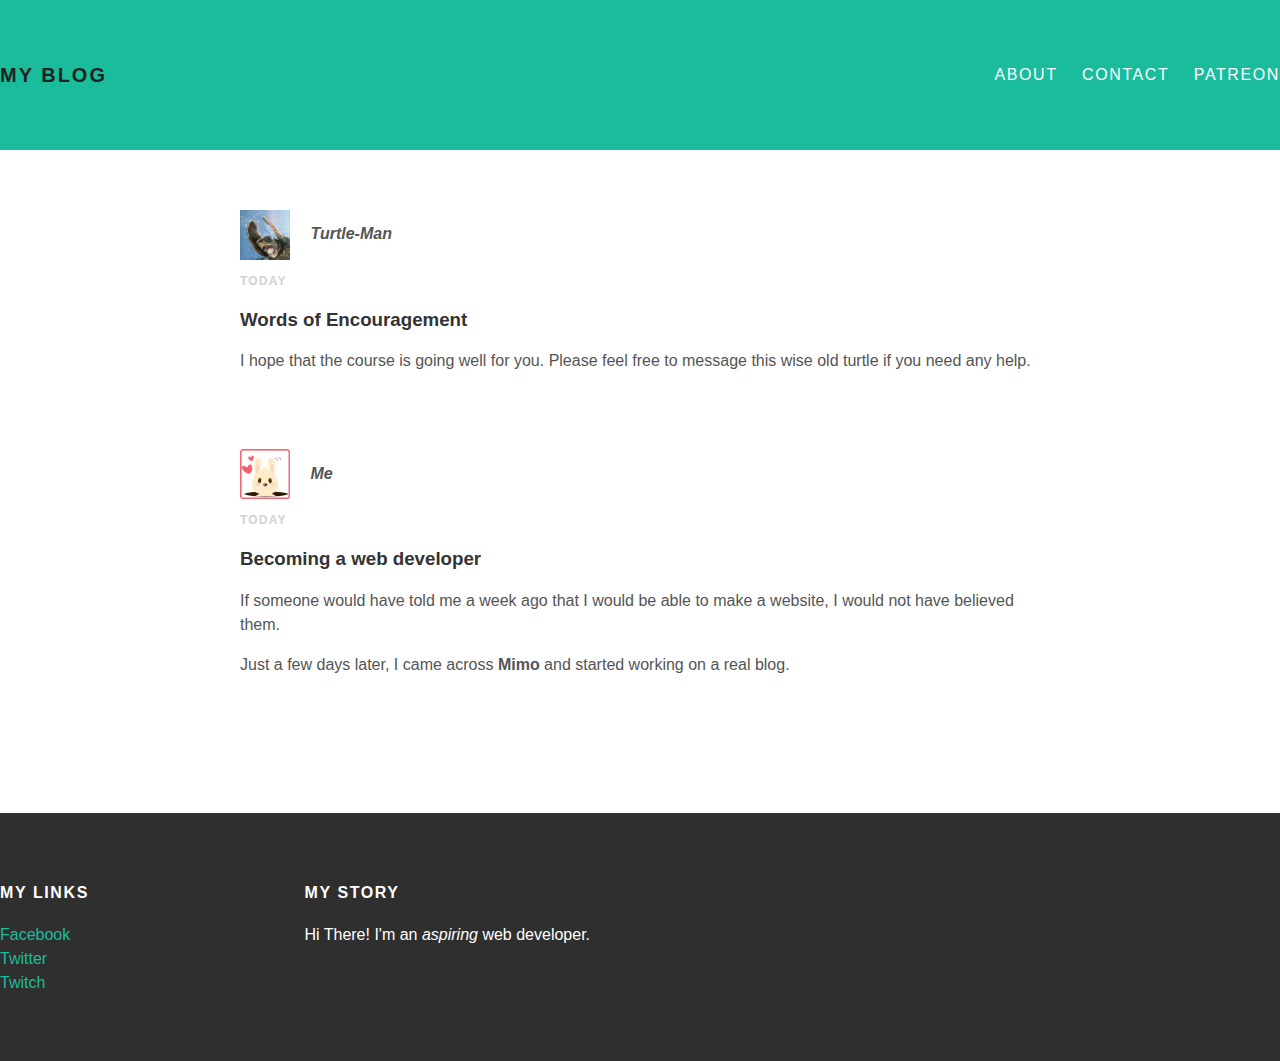
==== index.html @ 08892422 "Add files via upload" ====
<!DOCTYPE html>
<html>
 <head>
  <title>MY AMAZING BLOG</title>
  <link rel="stylesheet" type="text/css" href="styles.css">
 </head>
 <body>
  <div id="header">
   <div class="container">
    <a id="header-title" href="index.html">My Blog</a>
    <ul id="header-nav">
     <li><a href="About.html">About</a></li>
     <li><a href="mailto:jamanimate17@gmail.com">Contact</a></li>
     <li><a href="Patreon.html">Patreon</a></li>
    </ul>
   </div>
  </div>
  <div id="content">
    <div class="container">
      <div class="post">
        <div class="post-author">
          <img src="turtle.jpg">
          <span><em><strong>Turtle-Man</strong></em></span>
        </div>
        <p class="post-date">Today</p>
        <h3 class="post-title">
          Words of Encouragement</h3>
        <div class="post-content">
          <p>
          I hope that the course is going well for you.
          Please feel free to message this wise old
          turtle if you need any help.</p>
          </div>
      <div class="post">
        <div class="post-author">
          <img src="me.png.png">
          <span><em><strong>Me</strong></em></span>
        </div>
        <p class="post-date">Today</p>
        <h3 class="post-title">
  Becoming a web developer</h3>
        <div class="post-content">
         <p>
  If someone would have told me a week ago
  that I would be able to make a website, I
  would not have believed them.
  </p>
     <p>
  Just a few days later, I came across <strong>Mimo</strong> and
  started working on a real blog.
  </p>
        </div>
      </div>
    </div>
  </div>
  <div id="footer">
   <div class="container">
    <div class="column">
     <h4>My links</h4>
     <p>
      <a href="https://www.facebook.com/SoulWolfess">Facebook</a>
      <br>
      <a href="https://twitter.com/AngelSoul2010">Twitter</a>
      <br>
      <a href="https://www.twitch.tv/angelsoul09">Twitch</a>
    </p>
  </div>
   <div class="column">
    <h4> My Story</h4>
    <p>Hi There! I'm an <em>aspiring</em> web developer.
   </p>
   </div>
  </div>
</div>
 </body>
</html>
---- styles.css ----
@import url(http:
  //fonts.googleapis.com/css?family=Montserrat:400,700);
body {
  color: #555;
  margin: 0;

  font-family: 'Montserrat', sans-serif;
}

#header {
  background-color: #1abc9c;
  height: 150px;
  line-height: 150px
}

#header a {
  color: white;
  text-decoration: none;

  text-transform: uppercase;
  letter-spacing: 0.1em;
}

#header a:hover {
  color: #222;
}

#header-title {
  display: block;
  float: left;
  margin: 1;

  font-size: 20px;
  font-weight: bold;
}

#header-nav {
  display: block;
  float: right;
  margin-top: 0;
}

#header-nav li {
  display: inline;
  padding-left: 20px;
}
.container {
  maxwidth: 1000px;
  margin: 0 auto;
}

#footer {
  background-color: #2f2f2f;
  padding: 50px 0;
}
.column {
  min-width: 300px;
  display: inline-block;
  vertical-align: top;
}
#footer p {
  color:white;
}
#footer h4 {
  color: white;
  text-transform: uppercase;
  letter-spacing: 0.1em;
}

a {
  color: #1abc9c;
  text-decoration: none;
}
a:hover {
  color: #F6A623
}

.post, .about {
  max-width: 800px;
  margin: 0 auto;
  padding: 60px 0;
}

.post-author img {
  width: 50px;
  height: 50px;
  vertical-align: middle;
}
.post-author span {
  margin-left: 16px;
}
.post-date {
  color: #D2D2D2;

  font-size:  12px;
  font-weight: bold;

  text-transform: uppercase;
  letter-spacing: 0.1em;
}

h1, h2, h3, h4 {
  color: #333;
}

p {
  line-height: 1.5;
}
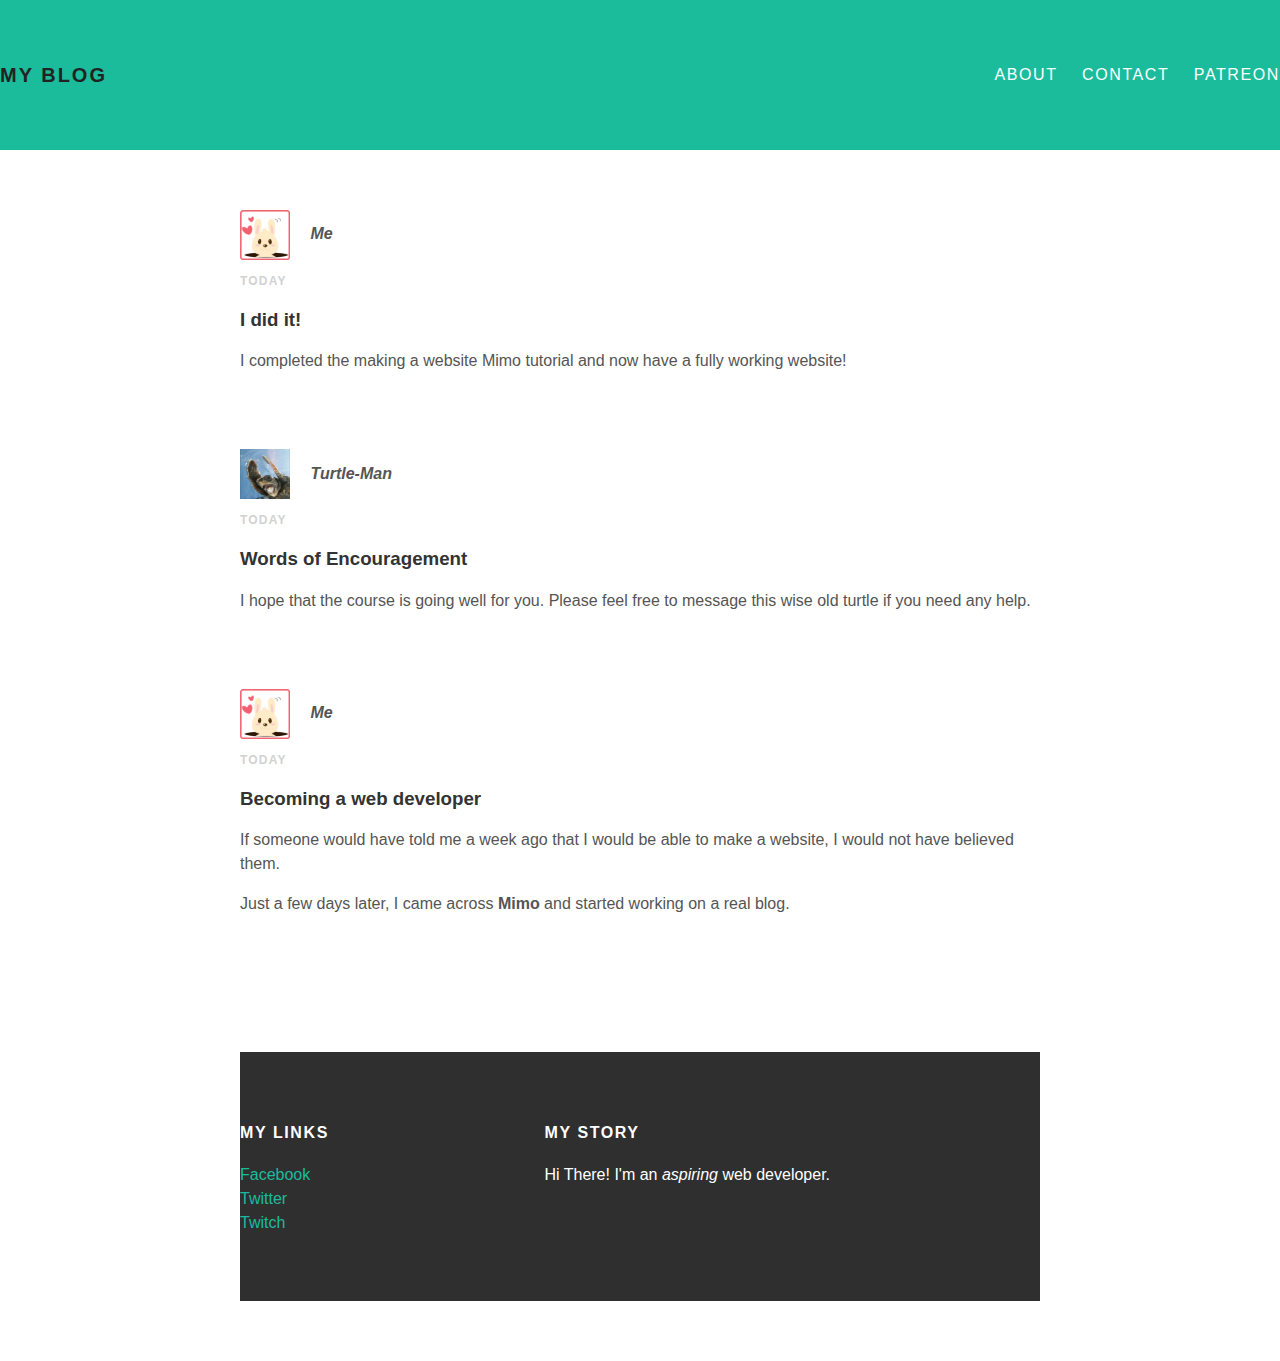
==== commit 4f68f7b4: "Update index.html" ====
--- a/index.html
+++ b/index.html
@@ -16,6 +16,20 @@
    </div>
   </div>
   <div id="content">
+   <div class="post-container">
+    <div class="post">
+     <div class="post-author">
+          <img src="me.png.png">
+          <span><em><strong>Me</strong></em></span>
+        </div>
+        <p class="post-date">Today</p>
+        <h3 class="post-title">
+  I did it!</h3>
+        <div class="post-content">
+         <p>
+  I completed the making a website Mimo tutorial and now have a
+          fully working website!
+  </p>
     <div class="container">
       <div class="post">
         <div class="post-author">
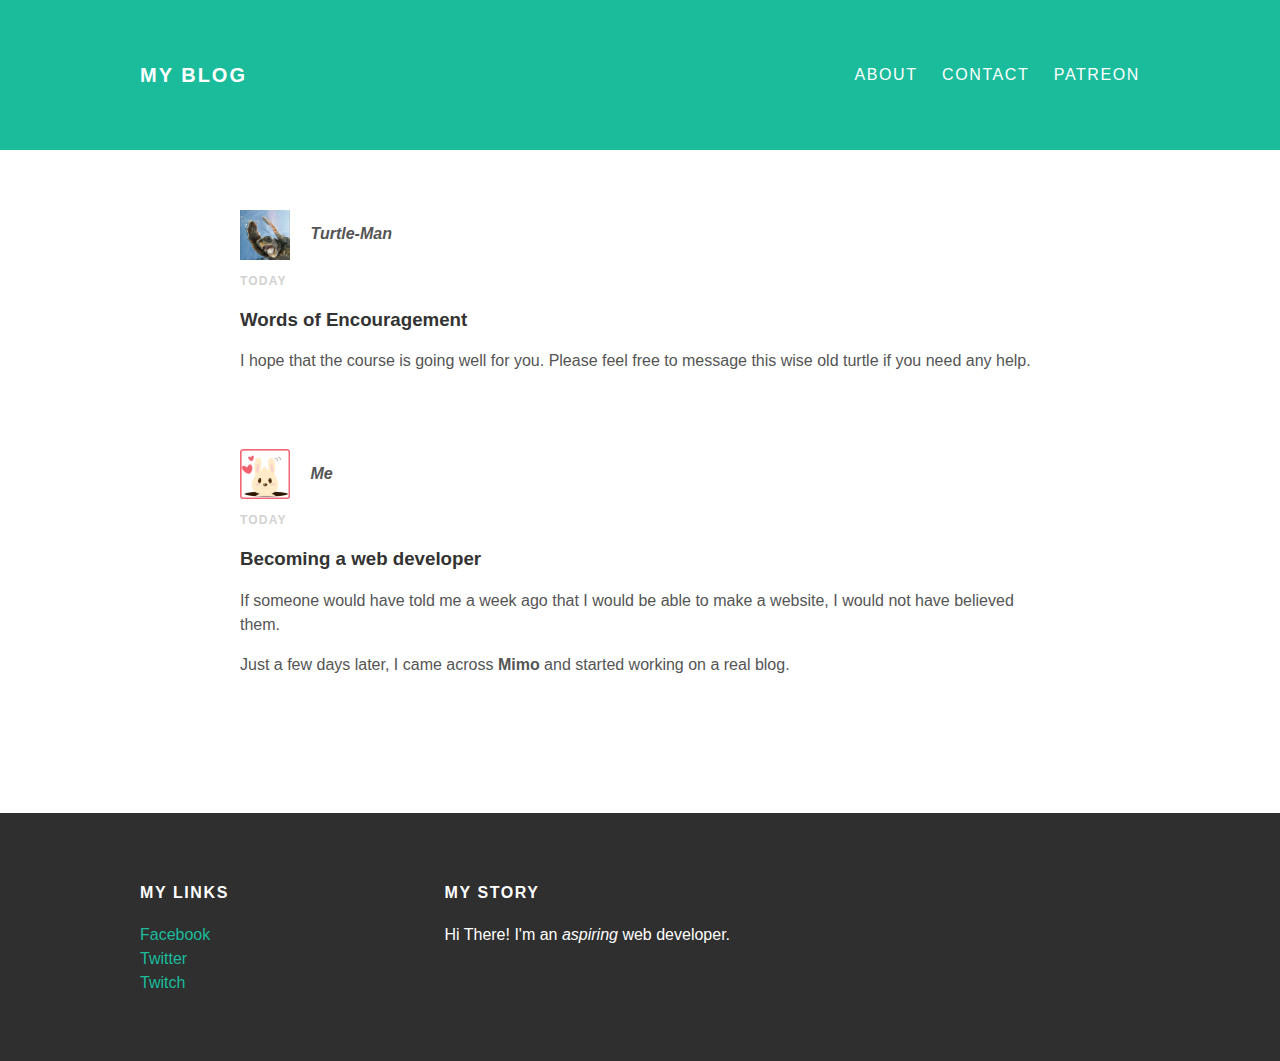
==== commit ebabb99f: "Update index.html" ====
--- a/index.html
+++ b/index.html
@@ -1,35 +1,23 @@
 <!DOCTYPE html>
 <html>
- <head>
+
+<head>
   <title>MY AMAZING BLOG</title>
   <link rel="stylesheet" type="text/css" href="styles.css">
- </head>
- <body>
+</head>
+
+<body>
   <div id="header">
-   <div class="container">
-    <a id="header-title" href="index.html">My Blog</a>
-    <ul id="header-nav">
-     <li><a href="About.html">About</a></li>
-     <li><a href="mailto:jamanimate17@gmail.com">Contact</a></li>
-     <li><a href="Patreon.html">Patreon</a></li>
-    </ul>
-   </div>
+    <div class="container">
+      <a id="header-title" href="index.html">My Blog</a>
+      <ul id="header-nav">
+        <li><a href="About.html">About</a></li>
+        <li><a href="mailto:jamanimate17@gmail.com">Contact</a></li>
+        <li><a href="Patreon.html">Patreon</a></li>
+      </ul>
+    </div>
   </div>
   <div id="content">
-   <div class="post-container">
-    <div class="post">
-     <div class="post-author">
-          <img src="me.png.png">
-          <span><em><strong>Me</strong></em></span>
-        </div>
-        <p class="post-date">Today</p>
-        <h3 class="post-title">
-  I did it!</h3>
-        <div class="post-content">
-         <p>
-  I completed the making a website Mimo tutorial and now have a
-          fully working website!
-  </p>
     <div class="container">
       <div class="post">
         <div class="post-author">
@@ -41,50 +29,46 @@
           Words of Encouragement</h3>
         <div class="post-content">
           <p>
-          I hope that the course is going well for you.
-          Please feel free to message this wise old
-          turtle if you need any help.</p>
+            I hope that the course is going well for you. Please feel free to message this wise old turtle if you need any help.</p>
+        </div>
+        <div class="post">
+          <div class="post-author">
+            <img src="me.png.png">
+            <span><em><strong>Me</strong></em></span>
           </div>
-      <div class="post">
-        <div class="post-author">
-          <img src="me.png.png">
-          <span><em><strong>Me</strong></em></span>
-        </div>
-        <p class="post-date">Today</p>
-        <h3 class="post-title">
-  Becoming a web developer</h3>
-        <div class="post-content">
-         <p>
-  If someone would have told me a week ago
-  that I would be able to make a website, I
-  would not have believed them.
-  </p>
-     <p>
-  Just a few days later, I came across <strong>Mimo</strong> and
-  started working on a real blog.
-  </p>
+          <p class="post-date">Today</p>
+          <h3 class="post-title">
+            Becoming a web developer</h3>
+          <div class="post-content">
+            <p>
+              If someone would have told me a week ago that I would be able to make a website, I would not have believed them.
+            </p>
+            <p>
+              Just a few days later, I came across <strong>Mimo</strong> and started working on a real blog.
+            </p>
+          </div>
         </div>
       </div>
     </div>
-  </div>
-  <div id="footer">
-   <div class="container">
-    <div class="column">
-     <h4>My links</h4>
-     <p>
-      <a href="https://www.facebook.com/SoulWolfess">Facebook</a>
-      <br>
-      <a href="https://twitter.com/AngelSoul2010">Twitter</a>
-      <br>
-      <a href="https://www.twitch.tv/angelsoul09">Twitch</a>
-    </p>
-  </div>
-   <div class="column">
-    <h4> My Story</h4>
-    <p>Hi There! I'm an <em>aspiring</em> web developer.
-   </p>
-   </div>
-  </div>
-</div>
- </body>
+    <div id="footer">
+      <div class="container">
+        <div class="column">
+          <h4>My links</h4>
+          <p>
+            <a href="https://www.facebook.com/SoulWolfess">Facebook</a>
+            <br>
+            <a href="https://twitter.com/AngelSoul2010">Twitter</a>
+            <br>
+            <a href="https://www.twitch.tv/angelsoul09">Twitch</a>
+          </p>
+        </div>
+        <div class="column">
+          <h4> My Story</h4>
+          <p>Hi There! I'm an <em>aspiring</em> web developer.
+          </p>
+        </div>
+      </div>
+    </div>
+</body>
+
 </html>
--- a/styles.css
+++ b/styles.css
@@ -10,7 +10,8 @@
 #header {
   background-color: #1abc9c;
   height: 150px;
-  line-height: 150px
+  line-height: 150px;
+  padding: 0 40px;
 }
 
 #header a {
@@ -45,13 +46,13 @@
   padding-left: 20px;
 }
 .container {
-  maxwidth: 1000px;
+  max-width: 1000px;
   margin: 0 auto;
 }
 
 #footer {
   background-color: #2f2f2f;
-  padding: 50px 0;
+  padding: 50px;
 }
 .column {
   min-width: 300px;
